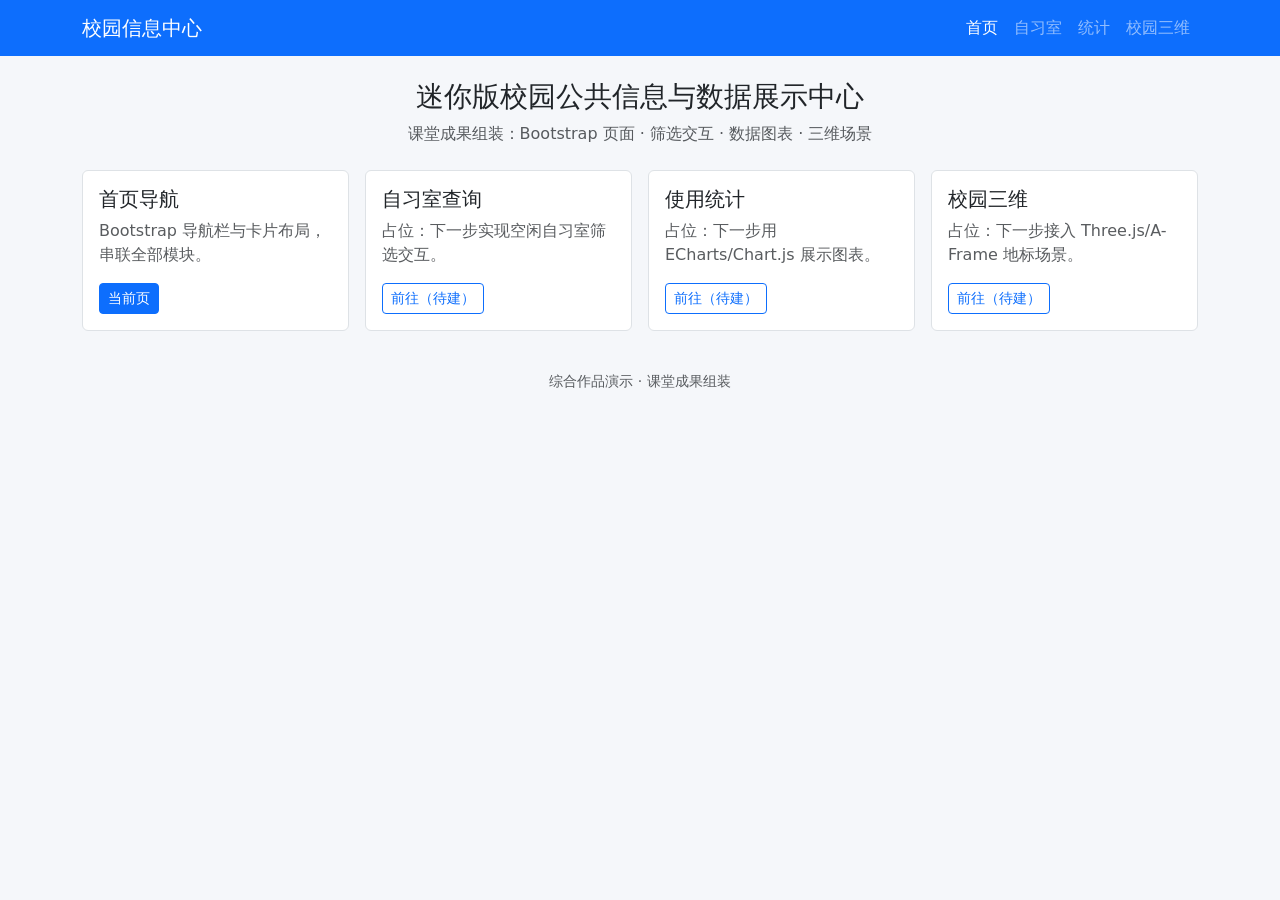
==== integration/index.html @ 7be506ef "搭建整合骨架：首页Bootstrap导航与四模块卡片" ====
<!DOCTYPE html>
<html lang="zh-CN">
<head>
  <meta charset="UTF-8">
  <meta name="viewport" content="width=device-width, initial-scale=1.0">
  <title>校园公共信息与数据展示中心</title>
  <link href="https://cdn.jsdelivr.net/npm/bootstrap@5.3.3/dist/css/bootstrap.min.css" rel="stylesheet">
  <link href="css/style.css" rel="stylesheet">
</head>
<body>
  <!-- 顶部导航：四个模块入口 -->
  <nav class="navbar navbar-expand-lg bg-primary" data-bs-theme="dark">
    <div class="container">
      <a class="navbar-brand" href="index.html">校园信息中心</a>
      <button class="navbar-toggler" type="button" data-bs-toggle="collapse" data-bs-target="#mainNav">
        <span class="navbar-toggler-icon"></span>
      </button>
      <div class="collapse navbar-collapse" id="mainNav">
        <ul class="navbar-nav ms-auto">
          <li class="nav-item"><a class="nav-link active" href="index.html">首页</a></li>
          <li class="nav-item"><a class="nav-link" href="rooms.html">自习室</a></li>
          <li class="nav-item"><a class="nav-link" href="stats.html">统计</a></li>
          <li class="nav-item"><a class="nav-link" href="campus3d.html">校园三维</a></li>
        </ul>
      </div>
    </div>
  </nav>

  <main class="container py-4">
    <!-- 欢迎区 -->
    <header class="text-center mb-4">
      <h1 class="h3">迷你版校园公共信息与数据展示中心</h1>
      <p class="text-muted">课堂成果组装：Bootstrap 页面 · 筛选交互 · 数据图表 · 三维场景</p>
    </header>

    <!-- 四模块卡片入口 -->
    <section class="row g-3">
      <div class="col-md-6 col-lg-3">
        <div class="card h-100">
          <div class="card-body">
            <h2 class="card-title h5">首页导航</h2>
            <p class="card-text text-muted">Bootstrap 导航栏与卡片布局，串联全部模块。</p>
            <a class="btn btn-primary btn-sm" href="index.html">当前页</a>
          </div>
        </div>
      </div>
      <div class="col-md-6 col-lg-3">
        <div class="card h-100">
          <div class="card-body">
            <h2 class="card-title h5">自习室查询</h2>
            <p class="card-text text-muted">占位：下一步实现空闲自习室筛选交互。</p>
            <a class="btn btn-outline-primary btn-sm" href="rooms.html">前往（待建）</a>
          </div>
        </div>
      </div>
      <div class="col-md-6 col-lg-3">
        <div class="card h-100">
          <div class="card-body">
            <h2 class="card-title h5">使用统计</h2>
            <p class="card-text text-muted">占位：下一步用 ECharts/Chart.js 展示图表。</p>
            <a class="btn btn-outline-primary btn-sm" href="stats.html">前往（待建）</a>
          </div>
        </div>
      </div>
      <div class="col-md-6 col-lg-3">
        <div class="card h-100">
          <div class="card-body">
            <h2 class="card-title h5">校园三维</h2>
            <p class="card-text text-muted">占位：下一步接入 Three.js/A-Frame 地标场景。</p>
            <a class="btn btn-outline-primary btn-sm" href="campus3d.html">前往（待建）</a>
          </div>
        </div>
      </div>
    </section>
  </main>

  <footer class="text-center text-muted small py-3">综合作品演示 · 课堂成果组装</footer>

  <script src="https://cdn.jsdelivr.net/npm/bootstrap@5.3.3/dist/js/bootstrap.bundle.min.js"></script>
</body>
</html>
---- integration/css/style.css ----
/* 整合案例：全局自定义样式 */
body {
  background-color: #f5f7fa;
}

.card {
  border: 1px solid #dee2e6;
  transition: box-shadow 0.2s;
}

.card:hover {
  box-shadow: 0 4px 12px rgba(0, 0, 0, 0.08);
}
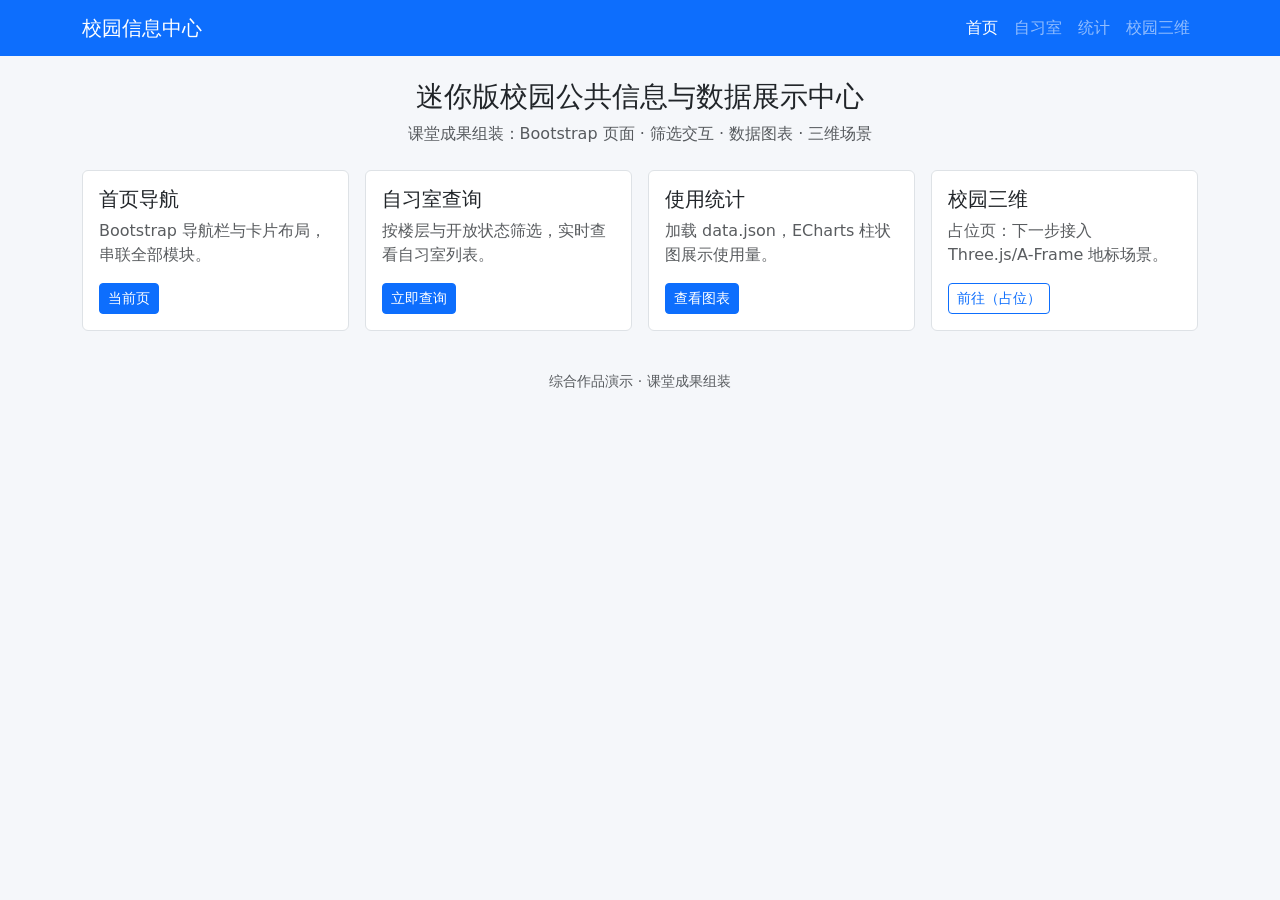
==== commit 2516454d: "添加自习室筛选交互与ECharts使用量图表" ====
--- a/integration/index.html
+++ b/integration/index.html
@@ -48,8 +48,8 @@
         <div class="card h-100">
           <div class="card-body">
             <h2 class="card-title h5">自习室查询</h2>
-            <p class="card-text text-muted">占位：下一步实现空闲自习室筛选交互。</p>
-            <a class="btn btn-outline-primary btn-sm" href="rooms.html">前往（待建）</a>
+            <p class="card-text text-muted">按楼层与开放状态筛选，实时查看自习室列表。</p>
+            <a class="btn btn-primary btn-sm" href="rooms.html">立即查询</a>
           </div>
         </div>
       </div>
@@ -57,8 +57,8 @@
         <div class="card h-100">
           <div class="card-body">
             <h2 class="card-title h5">使用统计</h2>
-            <p class="card-text text-muted">占位：下一步用 ECharts/Chart.js 展示图表。</p>
-            <a class="btn btn-outline-primary btn-sm" href="stats.html">前往（待建）</a>
+            <p class="card-text text-muted">加载 data.json，ECharts 柱状图展示使用量。</p>
+            <a class="btn btn-primary btn-sm" href="stats.html">查看图表</a>
           </div>
         </div>
       </div>
@@ -66,8 +66,8 @@
         <div class="card h-100">
           <div class="card-body">
             <h2 class="card-title h5">校园三维</h2>
-            <p class="card-text text-muted">占位：下一步接入 Three.js/A-Frame 地标场景。</p>
-            <a class="btn btn-outline-primary btn-sm" href="campus3d.html">前往（待建）</a>
+            <p class="card-text text-muted">占位页：下一步接入 Three.js/A-Frame 地标场景。</p>
+            <a class="btn btn-outline-primary btn-sm" href="campus3d.html">前往（占位）</a>
           </div>
         </div>
       </div>
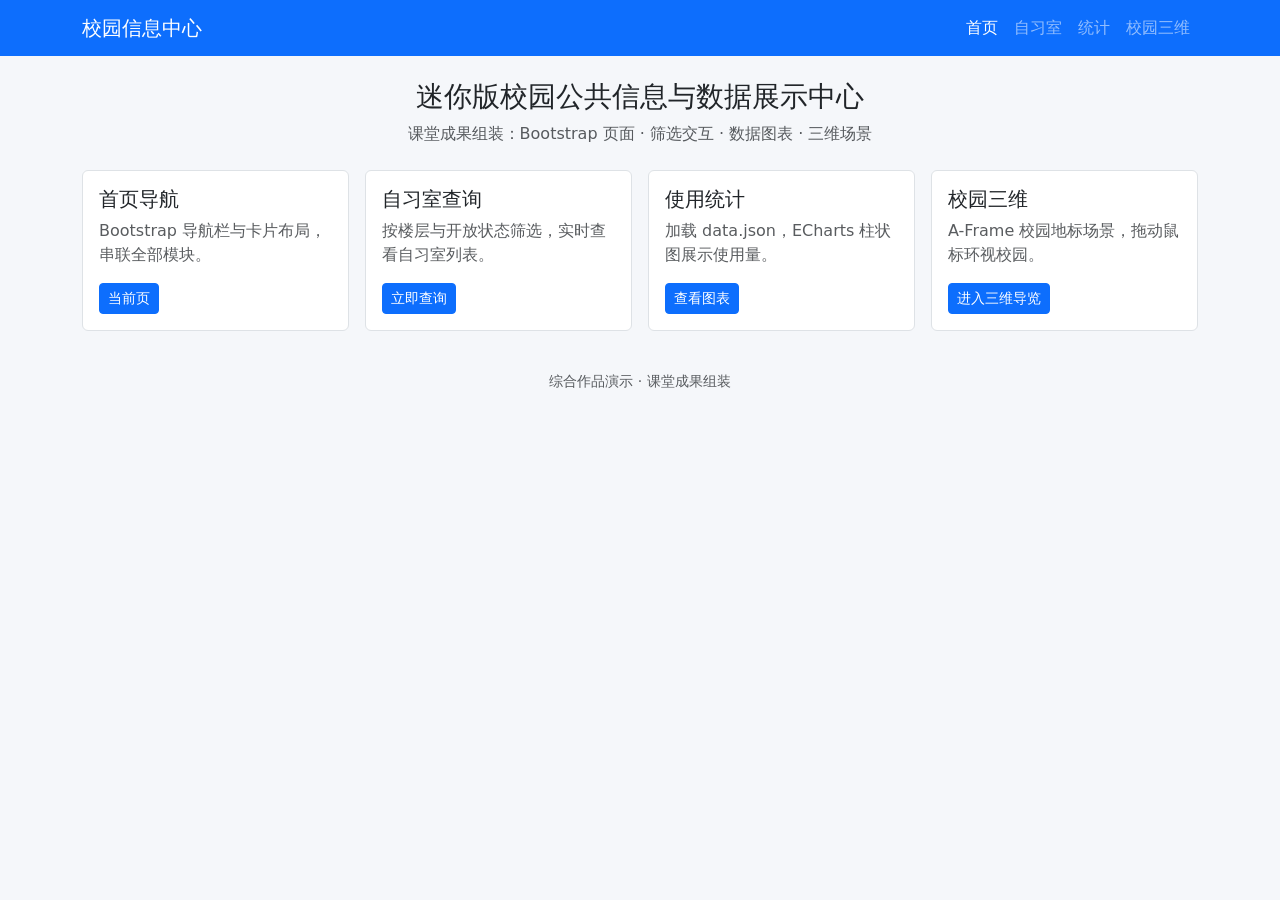
==== commit 04319ffc: "添加校园三维导览(A-Frame)并完善加载失败提示" ====
--- a/integration/index.html
+++ b/integration/index.html
@@ -20,7 +20,7 @@
           <li class="nav-item"><a class="nav-link active" href="index.html">首页</a></li>
           <li class="nav-item"><a class="nav-link" href="rooms.html">自习室</a></li>
           <li class="nav-item"><a class="nav-link" href="stats.html">统计</a></li>
-          <li class="nav-item"><a class="nav-link" href="campus3d.html">校园三维</a></li>
+          <li class="nav-item"><a class="nav-link" href="three-d/scene.html">校园三维</a></li>
         </ul>
       </div>
     </div>
@@ -66,8 +66,8 @@
         <div class="card h-100">
           <div class="card-body">
             <h2 class="card-title h5">校园三维</h2>
-            <p class="card-text text-muted">占位页：下一步接入 Three.js/A-Frame 地标场景。</p>
-            <a class="btn btn-outline-primary btn-sm" href="campus3d.html">前往（占位）</a>
+            <p class="card-text text-muted">A-Frame 校园地标场景，拖动鼠标环视校园。</p>
+            <a class="btn btn-primary btn-sm" href="three-d/scene.html">进入三维导览</a>
           </div>
         </div>
       </div>
